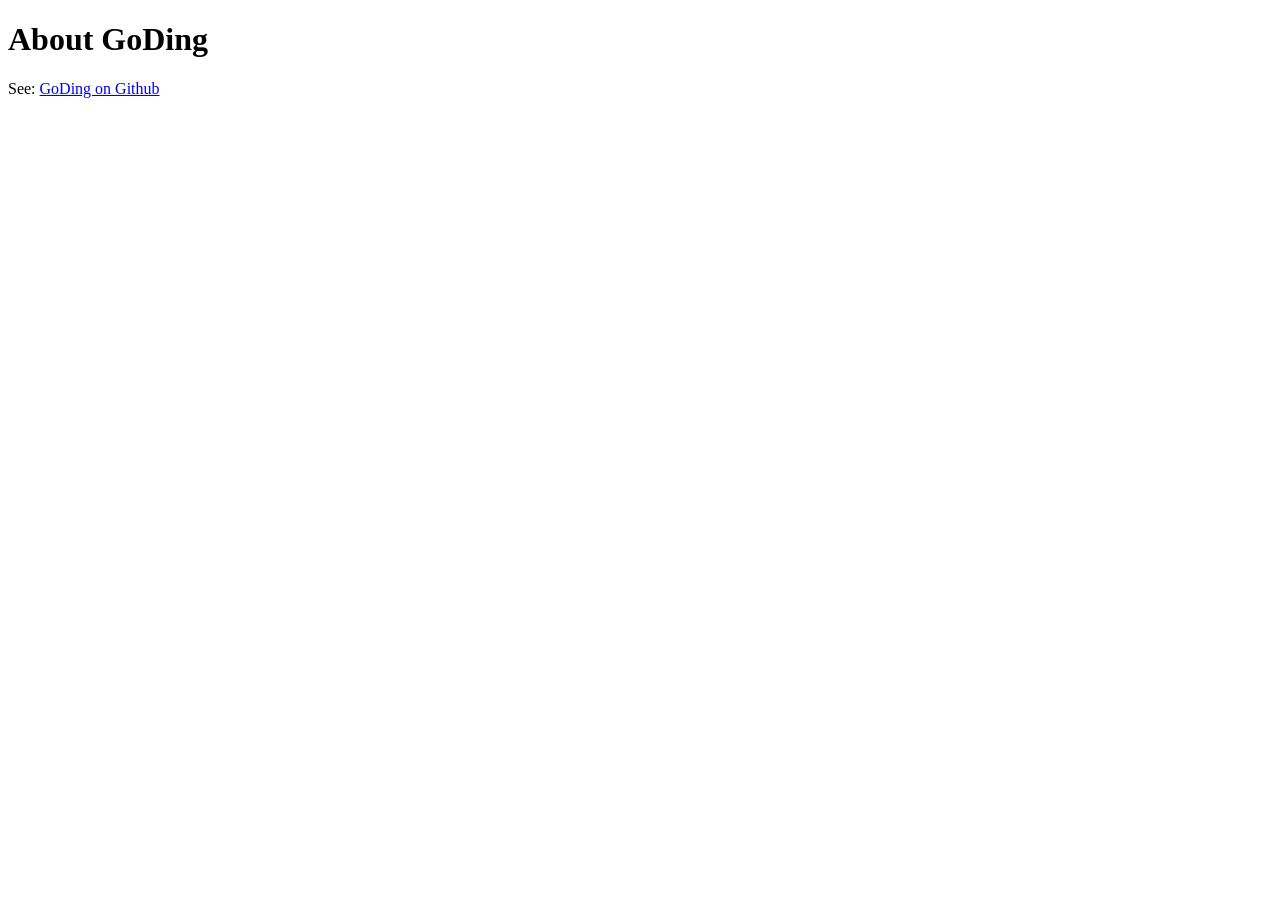
==== web/about.htm @ 8ee36ba2 "Implement configuration management and loading; add config initialization, JSON handling, and tests" ====
<!DOCTYPE html>
<html lang="en">
<head>
  <meta charset="UTF-8">
  <meta name="viewport" content="width=device-width, initial-scale=1.0">
  <title>About GoDing</title>
</head>
<body>
  <h1>About GoDing</h1>
  <p>See: <a href="https://github.com/HomeDing/goding">GoDing on Github</a>
</body>
</html>
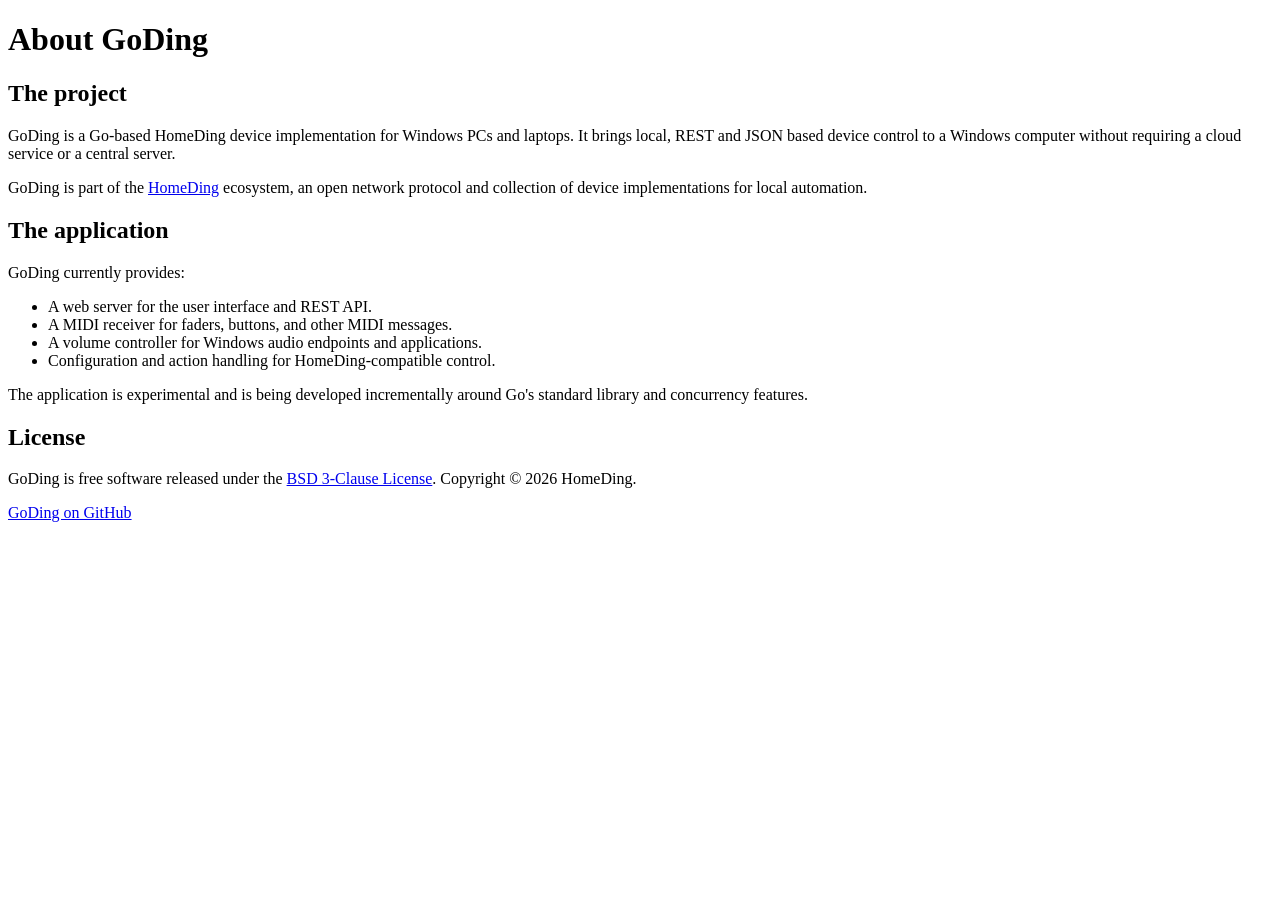
==== commit 24837747: "Refactor web interface: Replace index.htm with a new layout and add iotstyle.css for styling - Repla" ====
--- a/web/about.htm
+++ b/web/about.htm
@@ -1,12 +1,51 @@
 <!DOCTYPE html>
 <html lang="en">
+
 <head>
   <meta charset="UTF-8">
   <meta name="viewport" content="width=device-width, initial-scale=1.0">
+  <link rel="stylesheet" href="/docstyle.css" type="text/css">
   <title>About GoDing</title>
 </head>
-<body>
-  <h1>About GoDing</h1>
-  <p>See: <a href="https://github.com/HomeDing/goding">GoDing on Github</a>
+
+<body class="sitelayout">
+  <header>
+    <h1>About GoDing</h1>
+  </header>
+  <main>
+    <h2>The project</h2>
+    <p>
+      GoDing is a Go-based HomeDing device implementation for Windows PCs and laptops.
+      It brings local, REST and JSON based device control to a Windows computer without
+      requiring a cloud service or a central server.
+    </p>
+    <p>
+      GoDing is part of the <a href="https://homeding.github.io/">HomeDing</a> ecosystem,
+      an open network protocol and collection of device implementations for local automation.
+    </p>
+
+    <h2>The application</h2>
+    <p>GoDing currently provides:</p>
+    <ul>
+      <li>A web server for the user interface and REST API.</li>
+      <li>A MIDI receiver for faders, buttons, and other MIDI messages.</li>
+      <li>A volume controller for Windows audio endpoints and applications.</li>
+      <li>Configuration and action handling for HomeDing-compatible control.</li>
+    </ul>
+    <p>
+      The application is experimental and is being developed incrementally around Go's
+      standard library and concurrency features.
+    </p>
+
+    <h2>License</h2>
+    <p>
+      GoDing is free software released under the
+      <a href="https://github.com/HomeDing/goding/blob/main/LICENSE">BSD 3-Clause License</a>.
+      Copyright &copy; 2026 HomeDing.
+    </p>
+
+    <p><a href="https://github.com/HomeDing/goding">GoDing on GitHub</a></p>
+  </main>
 </body>
+
 </html>
